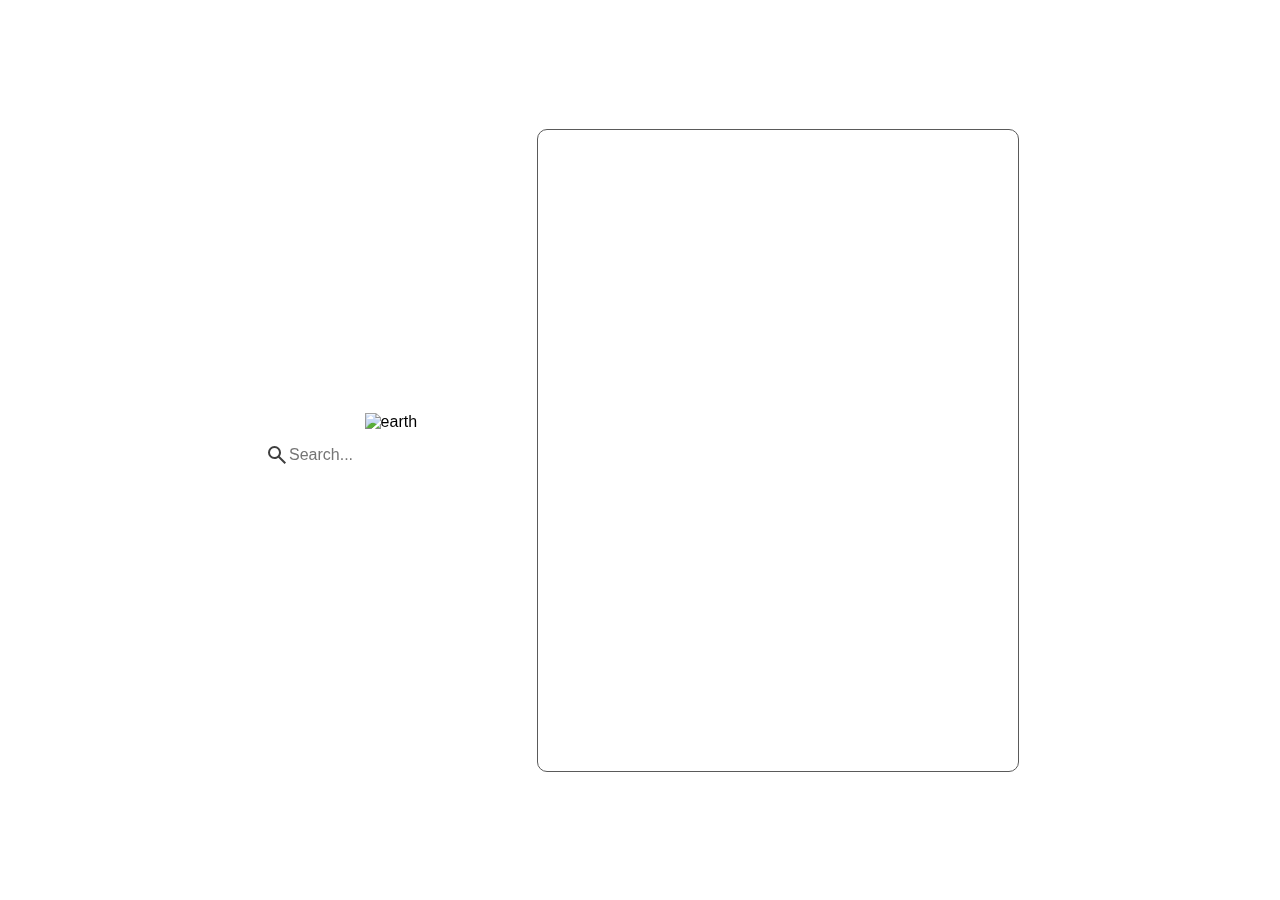
==== countriesInformations/index.html @ 1399e2d0 "feat: create search page" ====
<!DOCTYPE html>
<html lang="en">
  <head>
    <meta charset="UTF-8" />
    <meta http-equiv="X-UA-Compatible" content="IE=edge" />
    <meta name="viewport" content="width=device-width, initial-scale=1.0" />
    <link
      rel="stylesheet"
      href="https://fonts.googleapis.com/css2?family=Material+Symbols+Outlined:opsz,wght,FILL,GRAD@48,400,0,0"
    />
    <link rel="stylesheet" href="style.css" />
    <title>MainPage</title>
  </head>
  <body>
    <div id="container">
      <div id="search-container">
        <img src="./images/earth.png" alt="earth" />
        <div id="search-box">
          <span class="material-symbols-outlined"> search </span>
          <input type="text" id="country-name" placeholder="Search..."/>
        </div>
      </div>
      <div id="countries"></div>
    </div>
    <script src="srcipt.js"></script>
  </body>
</html>
---- countriesInformations/style.css ----
* {
  margin: 0;
  padding: 0;
  box-sizing: border-box;
}
body {
  display: flex;
  justify-content: center;
  align-items: center;
  height: 100vh;
  background-image: url("./images/background.jpg");
  background-size: cover;
  background-repeat: no-repeat;
  background-position: center;
}
#container {
  display: flex;
  flex-direction: column;
  align-items: center;
  width: 85%;
  height: 75%;
  font-family: sans-serif;
  text-align: center;
  background-color: rgba(255, 255, 255, 0.3);
  backdrop-filter: blur(10px);
  border-radius: 10px;
  padding: 1em;
}
#search-container {
  margin-bottom: 1em;
}
#search-container img {
  width: 75px;
  margin-bottom: 0.5em;
}
#search-box {
  display: flex;
  justify-content: center;
  align-items: center;
  padding: 0.25em;
  background-color: #fff;
  border-radius: 10px;
}
span {
  color: #3e3e3e;
}
input {
  font-family: sans-serif;
  font-size: 1em;
  width: 100%;
  border: none;
  outline: none;
}
#countries {
  width: 95%;
  border: 1px solid #5a5a5a;
  border-radius: 10px;
  height: 75%;
  overflow-y: scroll;
  display: flex;
  flex-wrap: wrap;
  justify-content: center;
}
.image {
  width: 40px;
  height: 40px;
  border-radius: 50%;
}
.country {
  display: flex;
  flex-direction: column;
  align-items: center;
  padding: 0.5em;
  width: 75px;
  cursor: pointer;
}
p {
  font-size: 0.65em;
}

@media (min-width: 575px) {
  #container {
    justify-content: center;
    flex-direction: row;
    width: 75%;
  }
  #search-container {
    margin-right: 1em;
  }
  #countries {
    height: 100%;
  }
}
@media (min-width: 790px) {
  #container {
    max-width: 790px;
  }
  #search-container {
    width: 35%;
  }
  #countries {
    width: 65%;
  }
}
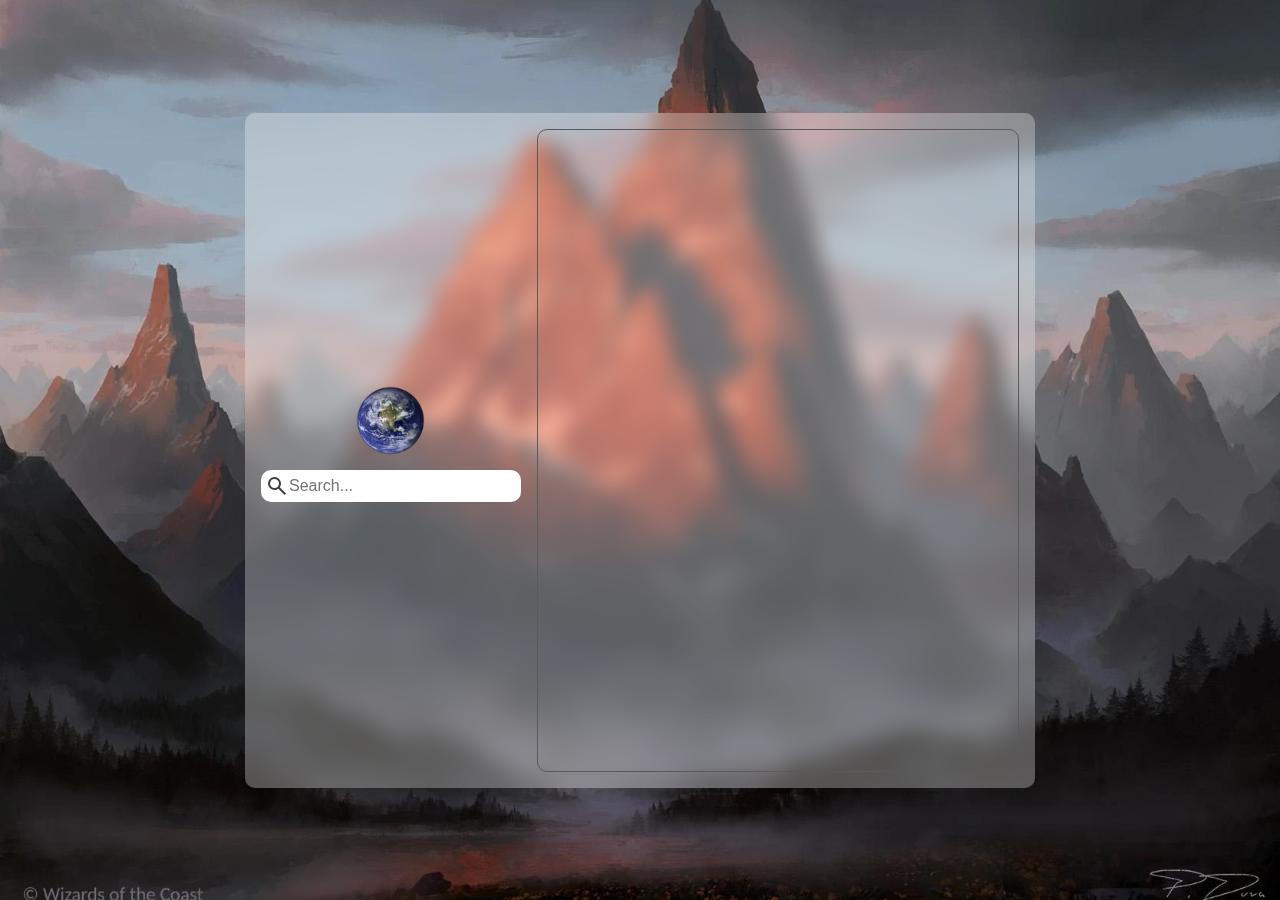
==== commit 294f6cac: "edite script name" ====
--- a/countriesInformations/index.html
+++ b/countriesInformations/index.html
@@ -22,6 +22,6 @@
       </div>
       <div id="countries"></div>
     </div>
-    <script src="srcipt.js"></script>
+    <script src="script.js"></script>
   </body>
 </html>
